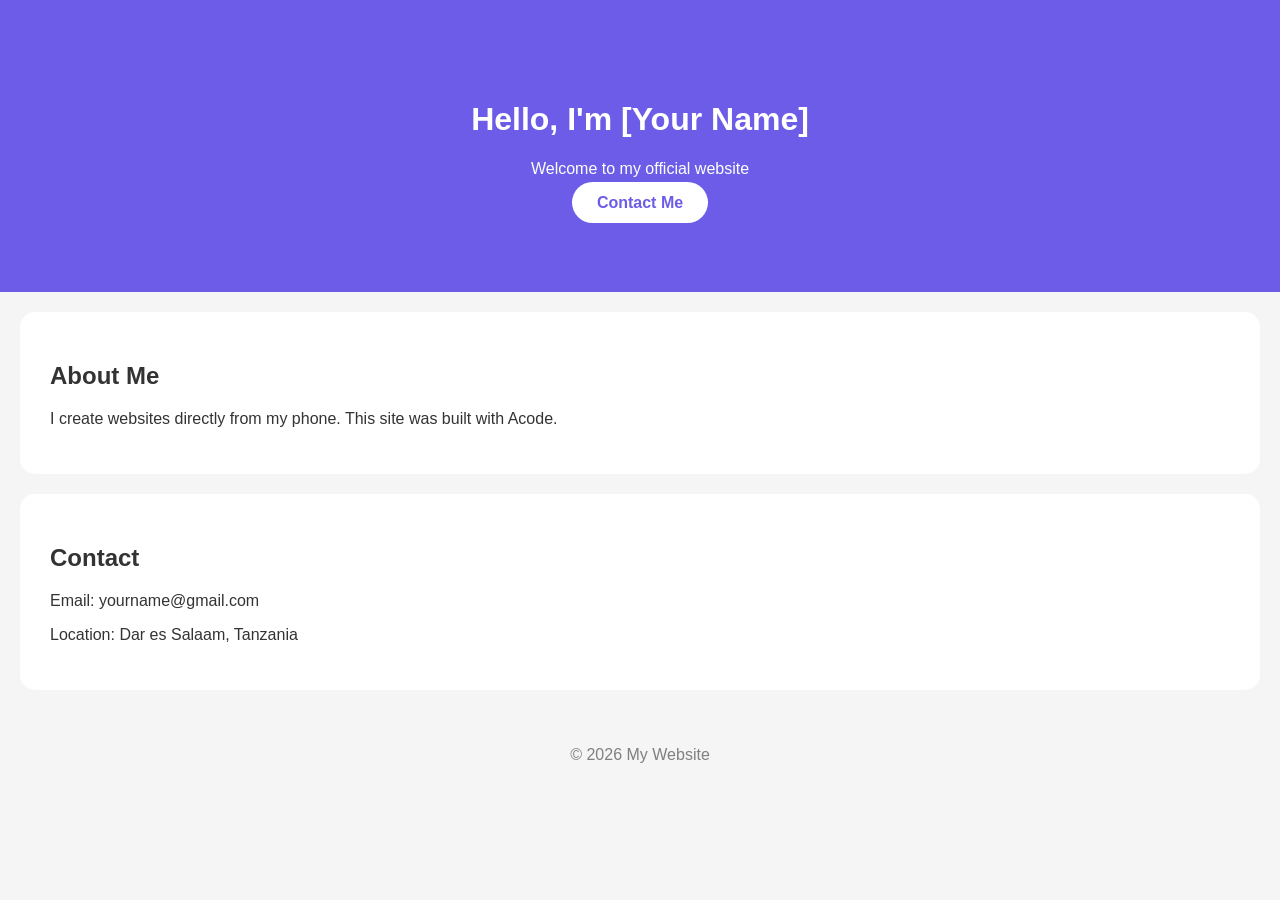
==== index.html @ 989670b8 "Add files via upload" ====
<!DOCTYPE html>
<html>
<head>
  <meta charset="UTF-8">
  <meta name="viewport" content="width=device-width, initial-scale=1.0">
  <title>My Website</title>
  <link rel="stylesheet" href="style.css">
</head>
<body>
  <header>
    <h1>Hello, I'm [Your Name]</h1>
    <p>Welcome to my official website</p>
    <a href="#contact" class="btn">Contact Me</a>
  </header>

  <section>
    <h2>About Me</h2>
    <p>I create websites directly from my phone. This site was built with Acode.</p>
  </section>

  <section id="contact">
    <h2>Contact</h2>
    <p>Email: yourname@gmail.com</p>
    <p>Location: Dar es Salaam, Tanzania</p>
  </section>

  <footer>
    <p>© 2026 My Website</p>
  </footer>
  <script src="script.js"></script>
</body>
</html>
---- style.css ----
body { font-family: sans-serif; margin:0; background:#f5f5f5; color:#333; }
header { background: #6C5CE7; color:white; text-align:center; padding:80px 20px; }
.btn { background:white; color:#6C5CE7; padding:12px 25px; text-decoration:none; border-radius:25px; font-weight:bold; }
section { background:white; margin:20px; padding:30px; border-radius:15px; }
footer { text-align:center; padding:20px; opacity:0.6; }
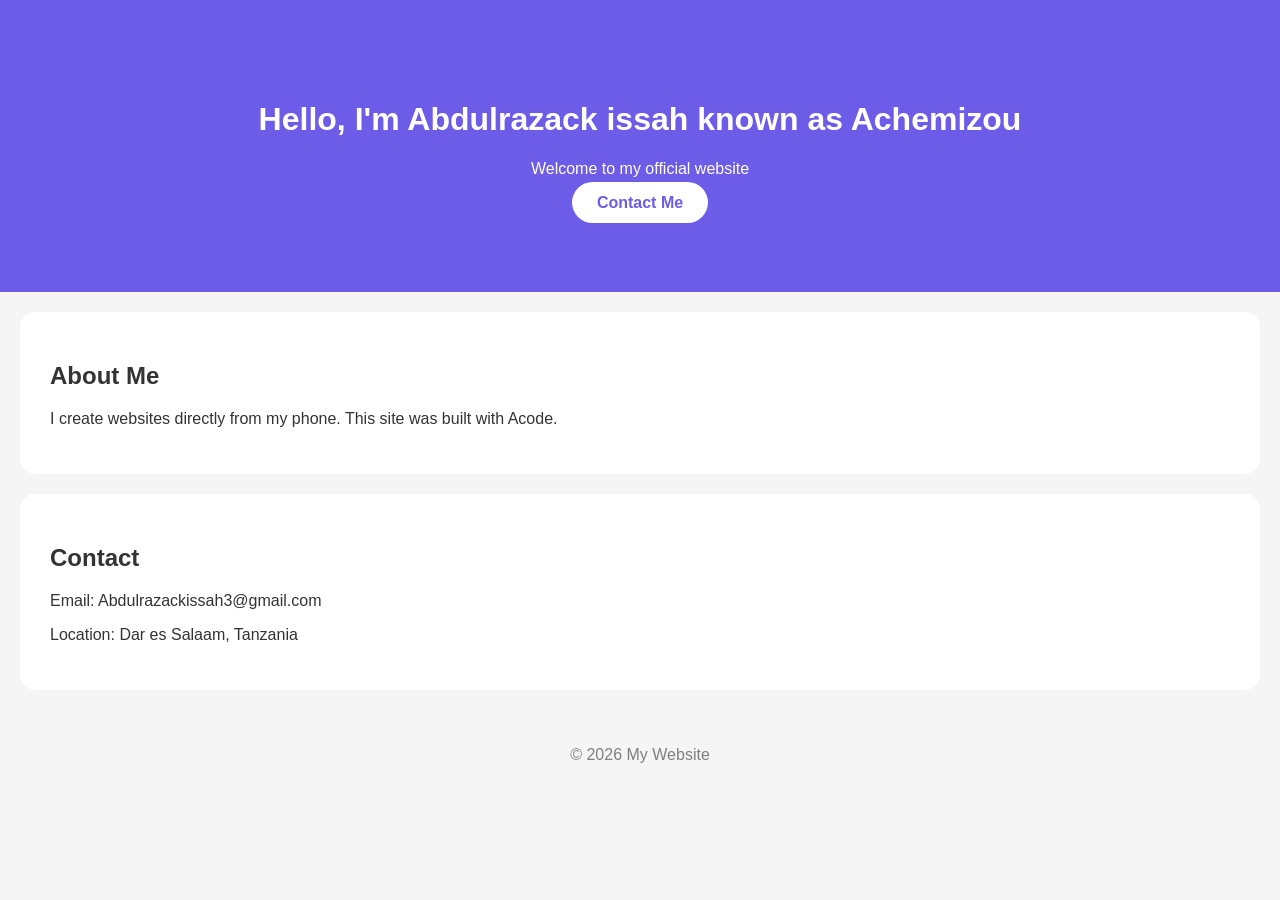
==== commit a6a6aced: "Update index.html" ====
--- a/index.html
+++ b/index.html
@@ -8,7 +8,7 @@
 </head>
 <body>
   <header>
-    <h1>Hello, I'm [Your Name]</h1>
+    <h1>Hello, I'm Abdulrazack issah known as Achemizou</h1>
     <p>Welcome to my official website</p>
     <a href="#contact" class="btn">Contact Me</a>
   </header>
@@ -20,7 +20,7 @@
 
   <section id="contact">
     <h2>Contact</h2>
-    <p>Email: yourname@gmail.com</p>
+    <p>Email: Abdulrazackissah3@gmail.com</p>
     <p>Location: Dar es Salaam, Tanzania</p>
   </section>
 
